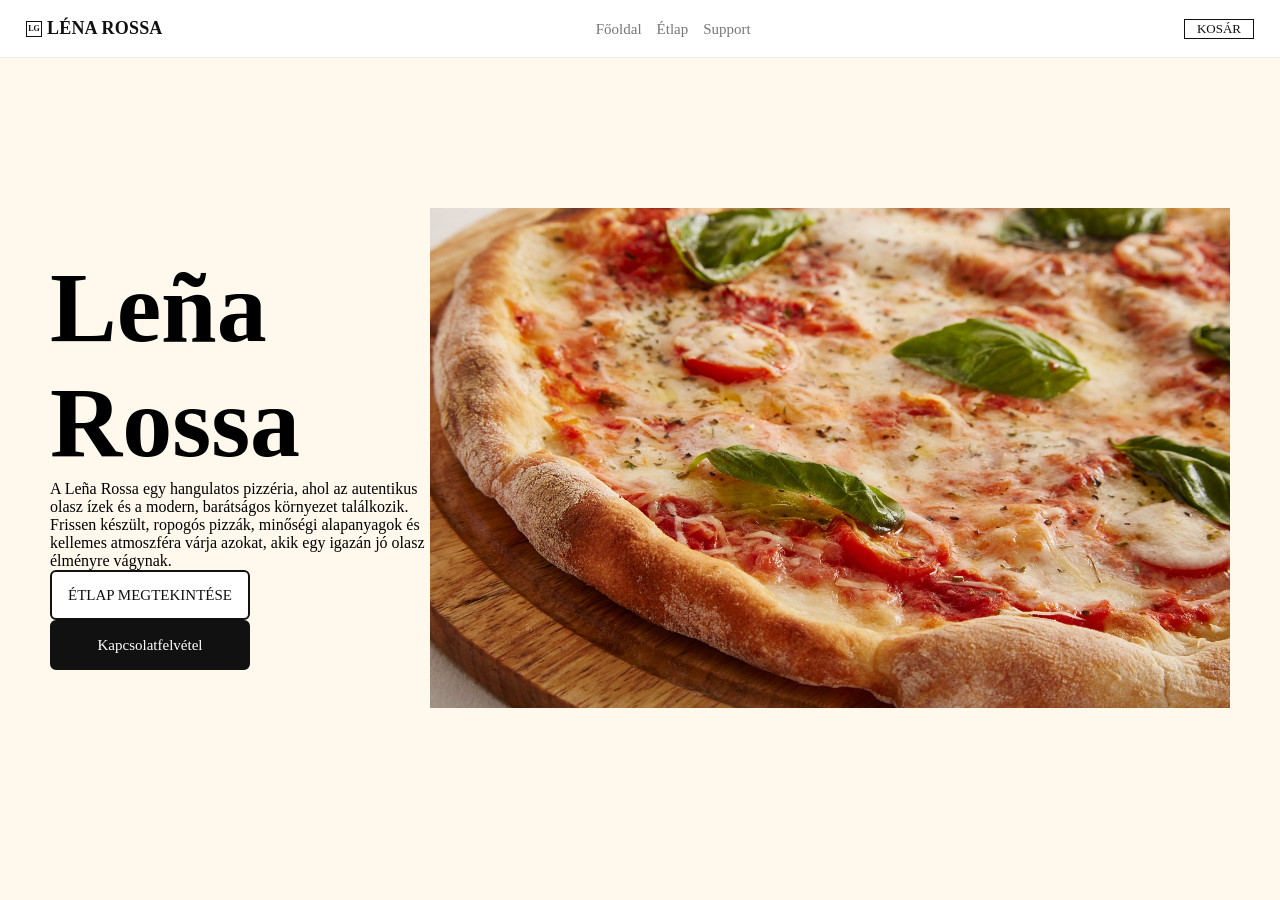
==== index.html @ cd0b2980 "renamed:    oldalak/etlap.html -> etlap.html 	modified:   index.html 	renamed:    oldalak/kosar.html" ====
<!DOCTYPE html>
<html lang="hu">
<head>
    <meta charset="UTF-8">
    <meta name="viewport" content="width=device-width, initial-scale=1.0">
    <link rel="stylesheet" href="src/css/index.css">
    <title>Leña Rossa</title>
</head>
<body>
    
    <nav class="navbar">
        <!-- Logó -->
        <a href="#" class="logo">
            <span class="logo-icon">LG</span>
            <span class="logo-text">LÉNA ROSSA</span>
        </a>

        <ul class="nav-links">
            <li><a href="index.html">Főoldal</a></li>
            <li><a href="etlap.html">Étlap</a></li>
            <li><a href="support.html">Support</a></li>
        </ul>

        <a href="kosar.html" class="cart-button">KOSÁR</a>
    </nav>

    <div class="leiras">

        <div>
        <h1>Leña Rossa</h1>
        <p>A Leña Rossa egy hangulatos pizzéria, ahol az autentikus olasz ízek és a modern, barátságos környezet találkozik. Frissen készült, ropogós pizzák, minőségi alapanyagok és kellemes atmoszféra várja azokat, akik egy igazán jó olasz élményre vágynak.</p>
    
        <button class="etlap-gomb"><a href="etlap.html">ÉTLAP MEGTEKINTÉSE</a></button>
        <button class="support-gomb"><a href="support.html">Kapcsolatfelvétel</a></button>

        </div>

        <div>
            <img src="src/img/pizza.jpg" alt="Pizza">
        </div>

        </div> 
</body>
</html>
---- src/css/index.css ----
* {
    margin: 0;
    padding: 0;
    box-sizing: border-box;
}

body{
    background: #FFF8EC;
}

.navbar {
    width: 100%;
    height: 58px;
    padding: 0 26px;

    display: flex;
    align-items: center;
    justify-content: space-between;

    background-color: #ffffff;
    border-bottom: 1px solid #eeeeee;
}

.logo {
    display: flex;
    align-items: center;
    gap: 5px;

    text-decoration: none;
    color: #111111;
}

.logo-icon {
    width: 16px;
    height: 16px;

    display: flex;
    align-items: center;
    justify-content: center;

    border: 1px solid #111111;
    font-size: 8px;
    font-weight: bold;
}

.logo-text {
    font-size: 18px;
    font-weight: bold;
    letter-spacing: 0.2px;
}

.nav-links {
    display: flex;
    align-items: center;
    gap: 15px;

    list-style: none;
}

.nav-links a {
    color: #777777;
    font-size: 15px;
    text-decoration: none;

    transition: color 0.2s ease;
}

.nav-links a:hover {
    color: #111111;
}

.cart-button {
    display: flex;
    align-items: center;
    justify-content: center;

    height: 20px;
    padding: 0 12px;

    border: 1px solid #111111;
    color: #111111;

    font-size: 13px;
    text-decoration: none;

    transition: all 0.2s ease;
}

.cart-button:hover {
    background-color: #111111;
    color: #ffffff;
}

#pizza-kep{
    float: right;
    width: 800px;
    height: 500px;
}

h1{
    font-size: 100px;
}

.leiras{
    display: flex;
    justify-content: space-between;
    align-items: center;

    margin: 150px 50px 0;
}

.leiras img{
    width: 800px;
    height: 500px;
}

.etlap-gomb{
    width: 200px;
    height: 50px;

    background-color: #ffffff;
    color: #111111;
    border: 2px solid #111111;
    border-radius: 6px;

    font-size: 15px;
    font-family:'Times New Roman', Times, serif;
}

.support-gomb{
    width: 200px;
    height: 50px;

    background-color: #111111;
    color: #ffffff;
    border: 2px solid #111111;
    border-radius: 6px;

    font-size: 15px;
    font-family:'Times New Roman', Times, serif;
}

.etlap-gomb a,
.support-gomb a{
    color: inherit;
    text-decoration: none;
}
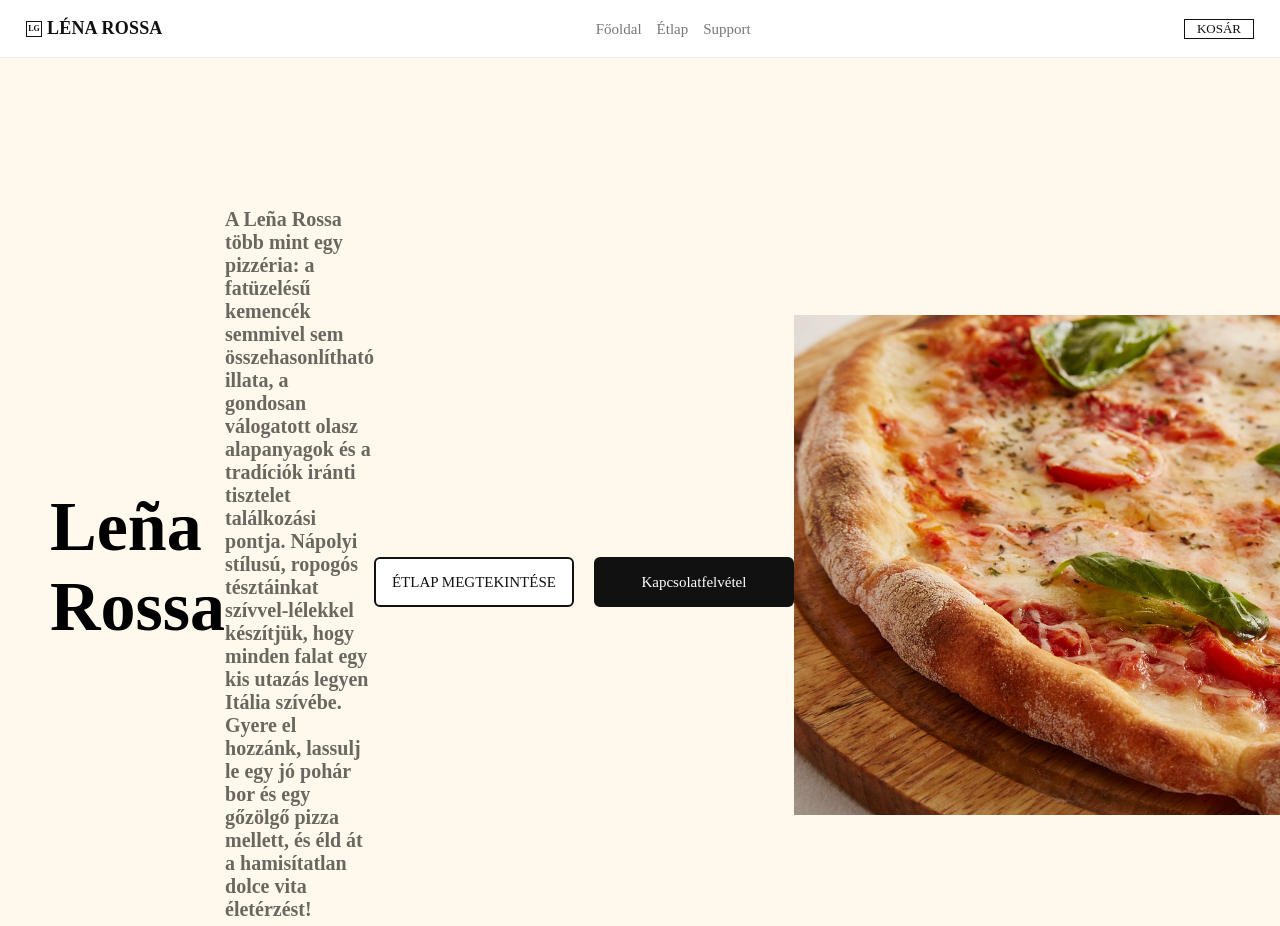
==== commit 55b762b7: "modified:   index.html 	deleted:    oldalak/index.html" ====
--- a/index.html
+++ b/index.html
@@ -26,13 +26,16 @@
 
     <div class="leiras">
 
-        <div>
-        <h1>Leña Rossa</h1>
-        <p>A Leña Rossa egy hangulatos pizzéria, ahol az autentikus olasz ízek és a modern, barátságos környezet találkozik. Frissen készült, ropogós pizzák, minőségi alapanyagok és kellemes atmoszféra várja azokat, akik egy igazán jó olasz élményre vágynak.</p>
-    
-        <button class="etlap-gomb"><a href="etlap.html">ÉTLAP MEGTEKINTÉSE</a></button>
-        <button class="support-gomb"><a href="support.html">Kapcsolatfelvétel</a></button>
+            <h1 class="leiras-cim">Leña Rossa</h1>
+        <div class="leiras-szoveg">
+            
+            <p> <b> A Leña Rossa több mint egy pizzéria: a fatüzelésű kemencék semmivel sem összehasonlítható illata, a gondosan válogatott olasz alapanyagok és a tradíciók iránti tisztelet találkozási pontja. Nápolyi stílusú, ropogós tésztáinkat szívvel-lélekkel készítjük, hogy minden falat egy kis utazás legyen Itália szívébe. Gyere el hozzánk, lassulj le egy jó pohár bor és egy gőzölgő pizza mellett, és éld át a hamisítatlan dolce vita életérzést!  </b></p>
+        </div>
 
+
+        <div class="homepage-buttons">
+            <button class="etlap-gomb"><a href="etlap.html">ÉTLAP MEGTEKINTÉSE</a></button>
+            <button class="support-gomb"><a href="support.html">Kapcsolatfelvétel</a></button>
         </div>
 
         <div>
--- a/src/css/index.css
+++ b/src/css/index.css
@@ -144,4 +144,25 @@
 .support-gomb a{
     color: inherit;
     text-decoration: none;
+}
+
+.homepage-buttons{
+    display: flex;
+    gap: 20px;
+    margin-top: 30px;
+}
+
+.leiras-szoveg{
+    width: 400px;
+    font-family:'Times New Roman', Times, serif;
+    font-size: 20px;
+    color: #6B6760;
+    margin-bottom: 5px;
+
+}
+
+.leiras-cim{
+    font-family:'Times New Roman', Times, serif;
+    font-size: 70px;
+    color: black;
 }
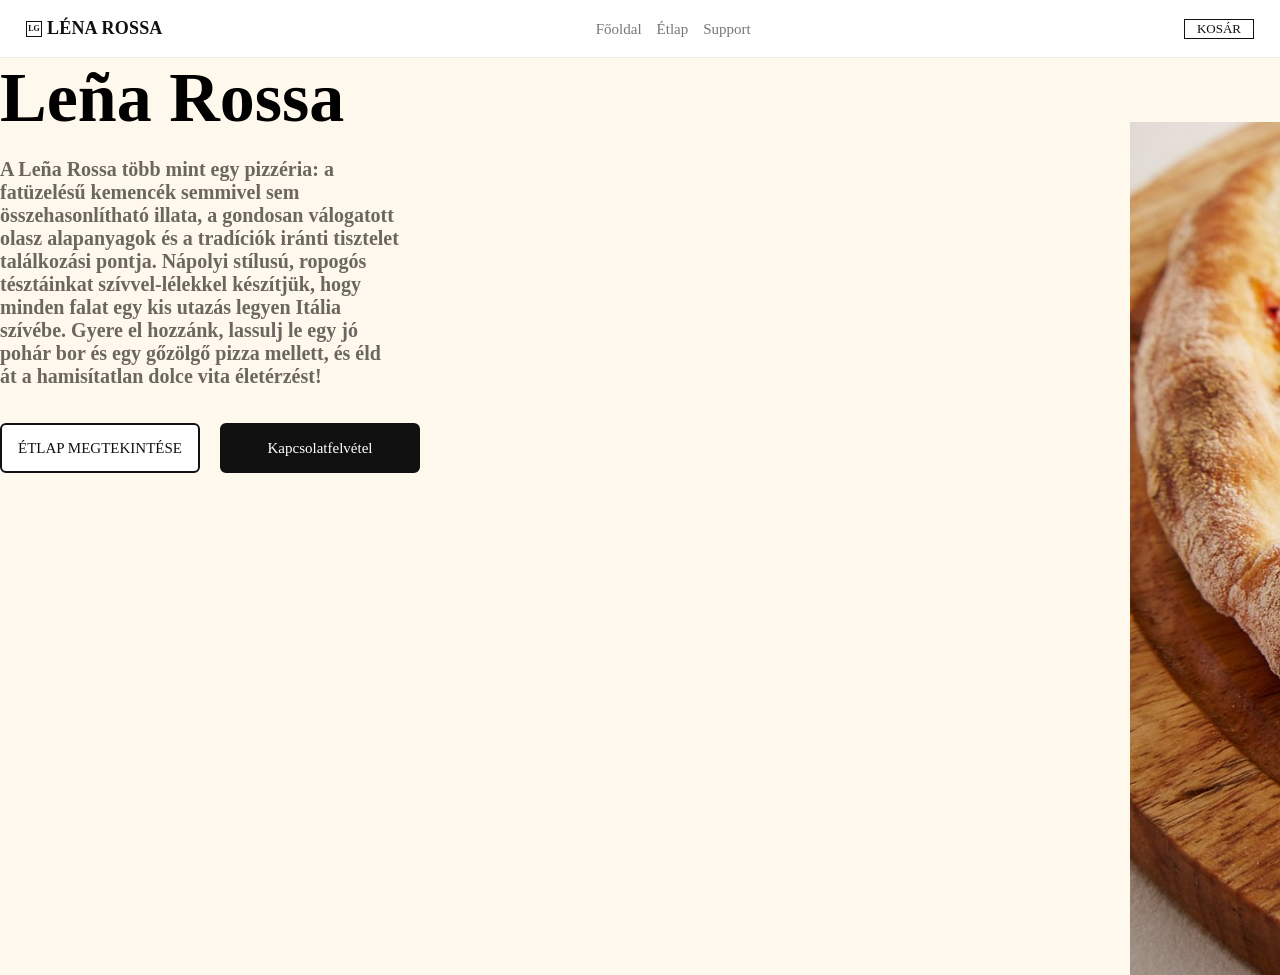
==== commit 80472318: "megint szex homepage css html szex" ====
--- a/index.html
+++ b/index.html
@@ -38,10 +38,10 @@
             <button class="support-gomb"><a href="support.html">Kapcsolatfelvétel</a></button>
         </div>
 
-        <div>
+    </div>
+        <div class="pizza-image">
             <img src="src/img/pizza.jpg" alt="Pizza">
         </div>
 
-        </div> 
 </body>
 </html>
--- a/src/css/index.css
+++ b/src/css/index.css
@@ -91,11 +91,6 @@
     color: #ffffff;
 }
 
-#pizza-kep{
-    float: right;
-    width: 800px;
-    height: 500px;
-}
 
 h1{
     font-size: 100px;
@@ -103,10 +98,8 @@
 
 .leiras{
     display: flex;
-    justify-content: space-between;
-    align-items: center;
-
-    margin: 150px 50px 0;
+    flex-direction: column;
+    align-items: flex-start;
 }
 
 .leiras img{
@@ -154,7 +147,7 @@
 
 .leiras-szoveg{
     width: 400px;
-    font-family:'Times New Roman', Times, serif;
+    font-family: 'Times New Roman', Times, serif;
     font-size: 20px;
     color: #6B6760;
     margin-bottom: 5px;
@@ -162,7 +155,17 @@
 }
 
 .leiras-cim{
-    font-family:'Times New Roman', Times, serif;
+    font-family: 'Times New Roman', Times, serif;
     font-size: 70px;
     color: black;
+    margin-bottom: 20px;
+}
+
+.pizza-image{
+    height: 150px;
+    width: 150px;
+    float: right;
+    display: flex;
+    align-items: center;
+
 }
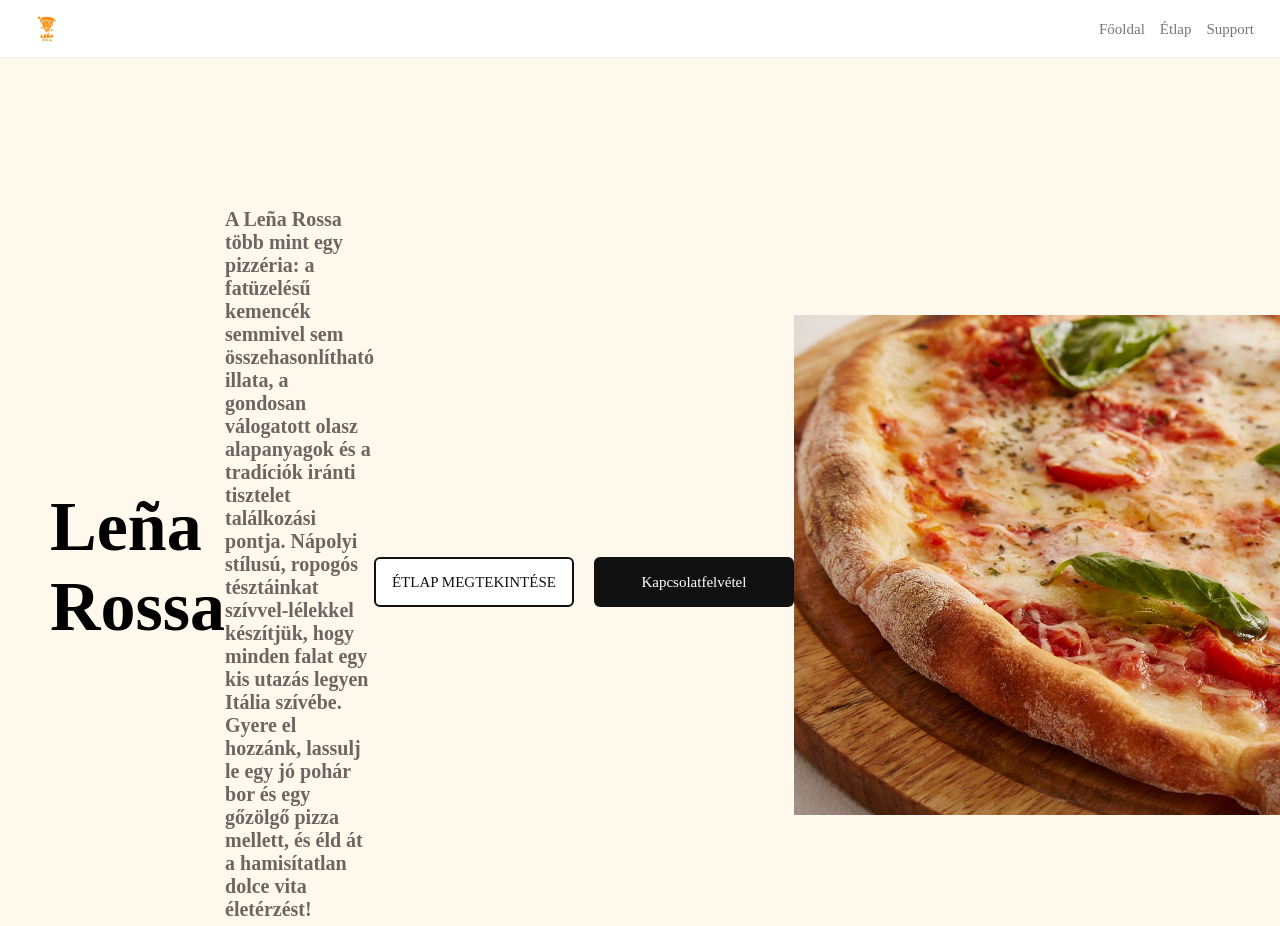
==== commit 6631a14e: "navbar fix" ====
--- a/index.html
+++ b/index.html
@@ -11,8 +11,7 @@
     <nav class="navbar">
         <!-- Logó -->
         <a href="#" class="logo">
-            <span class="logo-icon">LG</span>
-            <span class="logo-text">LÉNA ROSSA</span>
+            <img src="src/img/logo.png" alt="Logo" class="logo-icon">
         </a>
 
         <ul class="nav-links">
@@ -21,7 +20,6 @@
             <li><a href="support.html">Support</a></li>
         </ul>
 
-        <a href="kosar.html" class="cart-button">KOSÁR</a>
     </nav>
 
     <div class="leiras">
@@ -38,10 +36,10 @@
             <button class="support-gomb"><a href="support.html">Kapcsolatfelvétel</a></button>
         </div>
 
-    </div>
-        <div class="pizza-image">
+        <div>
             <img src="src/img/pizza.jpg" alt="Pizza">
         </div>
 
+        </div> 
 </body>
 </html>
--- a/src/css/index.css
+++ b/src/css/index.css
@@ -24,23 +24,15 @@
 .logo {
     display: flex;
     align-items: center;
-    gap: 5px;
 
     text-decoration: none;
     color: #111111;
 }
 
 .logo-icon {
-    width: 16px;
-    height: 16px;
-
-    display: flex;
-    align-items: center;
-    justify-content: center;
-
-    border: 1px solid #111111;
-    font-size: 8px;
-    font-weight: bold;
+    width: 42px;
+    height: 42px;
+    object-fit: contain;
 }
 
 .logo-text {
@@ -91,6 +83,11 @@
     color: #ffffff;
 }
 
+#pizza-kep{
+    float: right;
+    width: 800px;
+    height: 500px;
+}
 
 h1{
     font-size: 100px;
@@ -98,8 +95,10 @@
 
 .leiras{
     display: flex;
-    flex-direction: column;
-    align-items: flex-start;
+    justify-content: space-between;
+    align-items: center;
+
+    margin: 150px 50px 0;
 }
 
 .leiras img{
@@ -147,7 +146,7 @@
 
 .leiras-szoveg{
     width: 400px;
-    font-family: 'Times New Roman', Times, serif;
+    font-family:'Times New Roman', Times, serif;
     font-size: 20px;
     color: #6B6760;
     margin-bottom: 5px;
@@ -155,17 +154,7 @@
 }
 
 .leiras-cim{
-    font-family: 'Times New Roman', Times, serif;
+    font-family:'Times New Roman', Times, serif;
     font-size: 70px;
     color: black;
-    margin-bottom: 20px;
-}
-
-.pizza-image{
-    height: 150px;
-    width: 150px;
-    float: right;
-    display: flex;
-    align-items: center;
-
 }
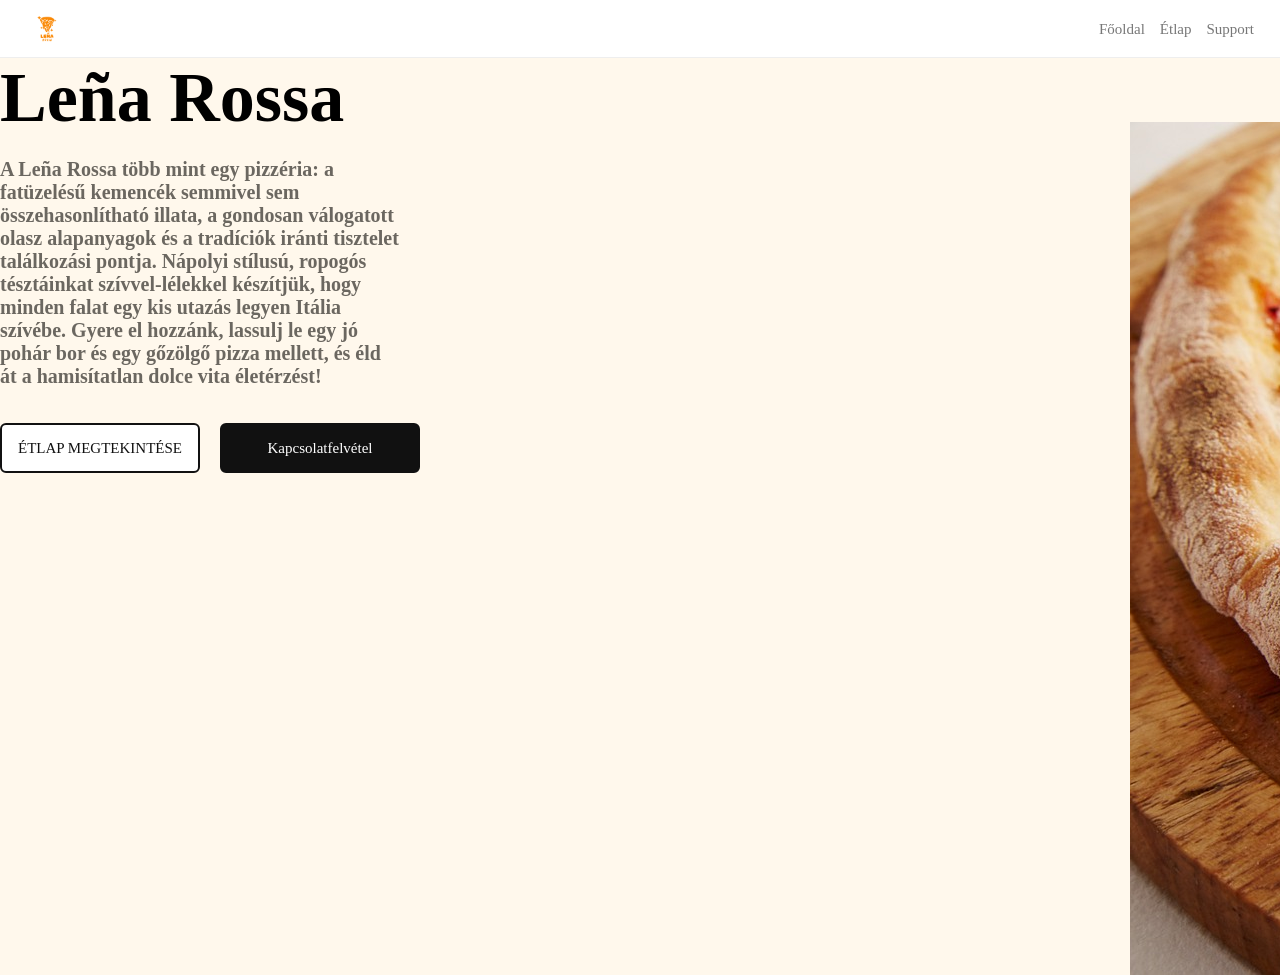
==== commit 7f987315: "Merge branch 'main' of https://github.com/lecs0/iktPizza" ====
--- a/index.html
+++ b/index.html
@@ -36,10 +36,10 @@
             <button class="support-gomb"><a href="support.html">Kapcsolatfelvétel</a></button>
         </div>
 
-        <div>
+    </div>
+        <div class="pizza-image">
             <img src="src/img/pizza.jpg" alt="Pizza">
         </div>
 
-        </div> 
 </body>
 </html>
--- a/src/css/index.css
+++ b/src/css/index.css
@@ -83,11 +83,6 @@
     color: #ffffff;
 }
 
-#pizza-kep{
-    float: right;
-    width: 800px;
-    height: 500px;
-}
 
 h1{
     font-size: 100px;
@@ -95,10 +90,8 @@
 
 .leiras{
     display: flex;
-    justify-content: space-between;
-    align-items: center;
-
-    margin: 150px 50px 0;
+    flex-direction: column;
+    align-items: flex-start;
 }
 
 .leiras img{
@@ -146,7 +139,7 @@
 
 .leiras-szoveg{
     width: 400px;
-    font-family:'Times New Roman', Times, serif;
+    font-family: 'Times New Roman', Times, serif;
     font-size: 20px;
     color: #6B6760;
     margin-bottom: 5px;
@@ -154,7 +147,17 @@
 }
 
 .leiras-cim{
-    font-family:'Times New Roman', Times, serif;
+    font-family: 'Times New Roman', Times, serif;
     font-size: 70px;
     color: black;
+    margin-bottom: 20px;
+}
+
+.pizza-image{
+    height: 150px;
+    width: 150px;
+    float: right;
+    display: flex;
+    align-items: center;
+
 }
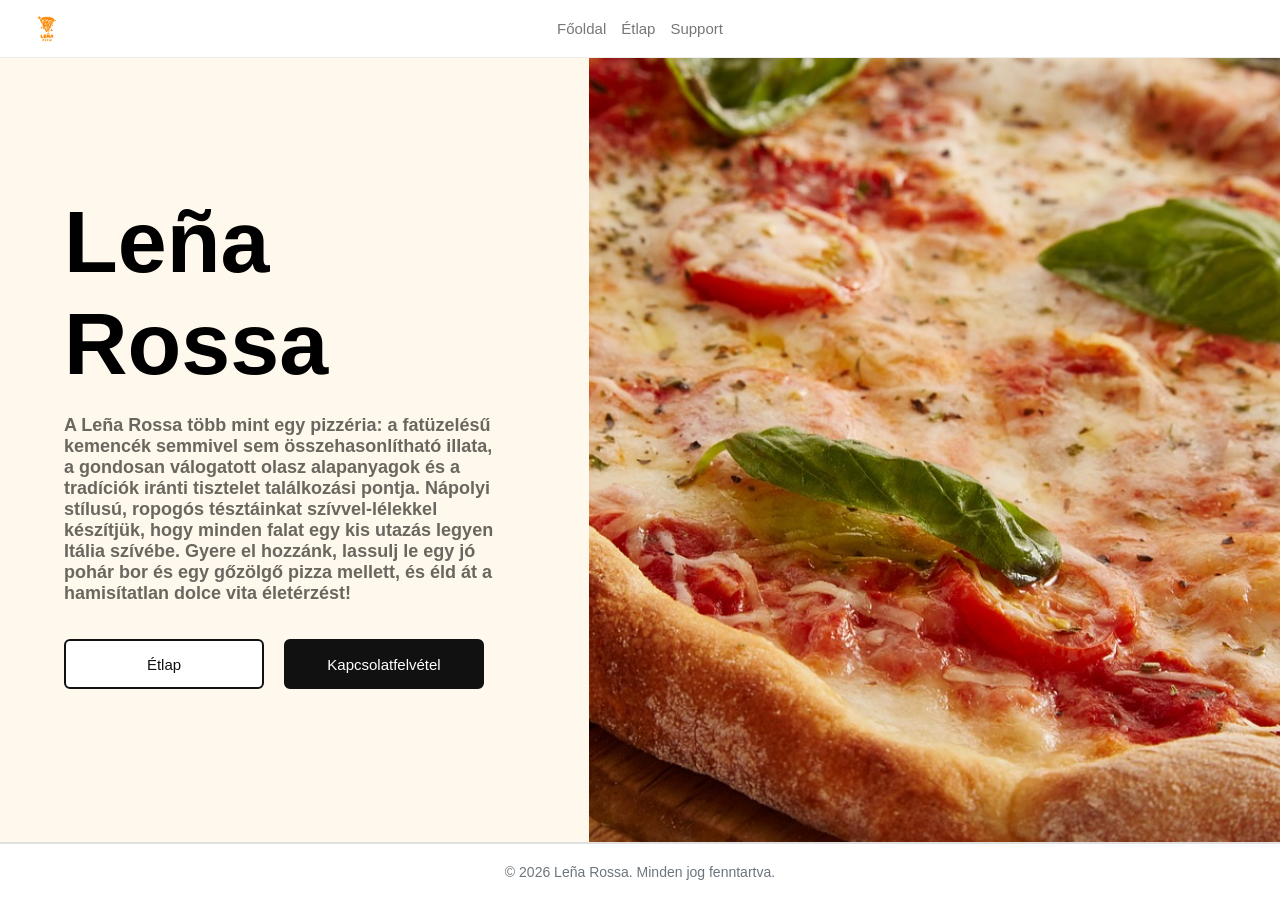
==== commit 8c8ee3e3: "sok minden" ====
--- a/index.html
+++ b/index.html
@@ -4,6 +4,7 @@
     <meta charset="UTF-8">
     <meta name="viewport" content="width=device-width, initial-scale=1.0">
     <link rel="stylesheet" href="src/css/index.css">
+    <link rel="stylesheet" href="src/css/kozos.css">
     <title>Leña Rossa</title>
 </head>
 <body>
@@ -22,24 +23,29 @@
 
     </nav>
 
-    <div class="leiras">
+    <main class="homepage-content">
+        <div class="leiras">
 
             <h1 class="leiras-cim">Leña Rossa</h1>
-        <div class="leiras-szoveg">
-            
-            <p> <b> A Leña Rossa több mint egy pizzéria: a fatüzelésű kemencék semmivel sem összehasonlítható illata, a gondosan válogatott olasz alapanyagok és a tradíciók iránti tisztelet találkozási pontja. Nápolyi stílusú, ropogós tésztáinkat szívvel-lélekkel készítjük, hogy minden falat egy kis utazás legyen Itália szívébe. Gyere el hozzánk, lassulj le egy jó pohár bor és egy gőzölgő pizza mellett, és éld át a hamisítatlan dolce vita életérzést!  </b></p>
-        </div>
+            <div class="leiras-szoveg">
+                <p><b>A Leña Rossa több mint egy pizzéria: a fatüzelésű kemencék semmivel sem összehasonlítható illata, a gondosan válogatott olasz alapanyagok és a tradíciók iránti tisztelet találkozási pontja. Nápolyi stílusú, ropogós tésztáinkat szívvel-lélekkel készítjük, hogy minden falat egy kis utazás legyen Itália szívébe. Gyere el hozzánk, lassulj le egy jó pohár bor és egy gőzölgő pizza mellett, és éld át a hamisítatlan dolce vita életérzést!</b></p>
+            </div>
 
 
-        <div class="homepage-buttons">
-            <button class="etlap-gomb"><a href="etlap.html">ÉTLAP MEGTEKINTÉSE</a></button>
-            <button class="support-gomb"><a href="support.html">Kapcsolatfelvétel</a></button>
+            <div class="homepage-buttons">
+                <a class="homepage-button etlap-gomb" href="etlap.html">Étlap</a>
+                <a class="homepage-button support-gomb" href="support.html">Kapcsolatfelvétel</a>
+            </div>
+
         </div>
-
-    </div>
         <div class="pizza-image">
             <img src="src/img/pizza.jpg" alt="Pizza">
         </div>
+    </main>
+
+    <footer class="footer">
+        <p>&copy; 2026 Leña Rossa. Minden jog fenntartva.</p>
+    </footer>
 
 </body>
 </html>
--- a/src/css/index.css
+++ b/src/css/index.css
@@ -1,163 +1,151 @@
-* {
-    margin: 0;
-    padding: 0;
-    box-sizing: border-box;
-}
-
-body{
-    background: #FFF8EC;
+body {
+    position: relative;
+    display: flex;
+    flex-direction: column;
+    min-height: 100vh;
+    background: #fff8ec;
 }
 
 .navbar {
-    width: 100%;
-    height: 58px;
-    padding: 0 26px;
-
-    display: flex;
-    align-items: center;
-    justify-content: space-between;
-
-    background-color: #ffffff;
-    border-bottom: 1px solid #eeeeee;
+    position: relative;
+    z-index: 2;
+    margin-bottom: 0;
+    background: transparent;
 }
 
-.logo {
-    display: flex;
-    align-items: center;
-
-    text-decoration: none;
-    color: #111111;
+.homepage-content {
+    display: grid;
+    grid-template-columns: 46% 54%;
+    flex: 1;
+    width: 100%;
+    min-height: 0;
+    position: relative;
+    z-index: 1;
 }
 
-.logo-icon {
-    width: 42px;
-    height: 42px;
-    object-fit: contain;
+.leiras {
+    display: flex;
+    flex-direction: column;
+    justify-content: center;
+    max-width: 560px;
+    padding: clamp(32px, 5vw, 64px);
+    background: #fff8ec;
 }
 
-.logo-text {
-    font-size: 18px;
-    font-weight: bold;
-    letter-spacing: 0.2px;
+.leiras-cim {
+    margin-bottom: 20px;
+    color: #000;
+    font-size: clamp(48px, 7vw, 88px);
 }
 
-.nav-links {
-    display: flex;
-    align-items: center;
-    gap: 15px;
-
-    list-style: none;
+.leiras-szoveg {
+    margin-bottom: 5px;
+    color: #6b6760;
+    font-size: 18px;
 }
 
-.nav-links a {
-    color: #777777;
-    font-size: 15px;
-    text-decoration: none;
-
-    transition: color 0.2s ease;
-}
-
-.nav-links a:hover {
-    color: #111111;
-}
-
-.cart-button {
+.homepage-buttons {
     display: flex;
-    align-items: center;
-    justify-content: center;
-
-    height: 20px;
-    padding: 0 12px;
-
-    border: 1px solid #111111;
-    color: #111111;
-
-    font-size: 13px;
-    text-decoration: none;
-
-    transition: all 0.2s ease;
-}
-
-.cart-button:hover {
-    background-color: #111111;
-    color: #ffffff;
-}
-
-
-h1{
-    font-size: 100px;
-}
-
-.leiras{
-    display: flex;
-    flex-direction: column;
-    align-items: flex-start;
-}
-
-.leiras img{
-    width: 800px;
-    height: 500px;
-}
-
-.etlap-gomb{
-    width: 200px;
-    height: 50px;
-
-    background-color: #ffffff;
-    color: #111111;
-    border: 2px solid #111111;
-    border-radius: 6px;
-
-    font-size: 15px;
-    font-family:'Times New Roman', Times, serif;
-}
-
-.support-gomb{
-    width: 200px;
-    height: 50px;
-
-    background-color: #111111;
-    color: #ffffff;
-    border: 2px solid #111111;
-    border-radius: 6px;
-
-    font-size: 15px;
-    font-family:'Times New Roman', Times, serif;
-}
-
-.etlap-gomb a,
-.support-gomb a{
-    color: inherit;
-    text-decoration: none;
-}
-
-.homepage-buttons{
-    display: flex;
+    flex-wrap: wrap;
     gap: 20px;
     margin-top: 30px;
 }
 
-.leiras-szoveg{
-    width: 400px;
-    font-family: 'Times New Roman', Times, serif;
-    font-size: 20px;
-    color: #6B6760;
-    margin-bottom: 5px;
-
+.homepage-button {
+    display: inline-flex;
+    position: relative;
+    z-index: 3;
+    align-items: center;
+    justify-content: center;
+    width: 200px;
+    height: 50px;
+    border: 2px solid #111;
+    border-radius: 6px;
+    cursor: pointer;
+    font-size: 15px;
+    text-decoration: none;
+    transition: background-color 0.2s ease, color 0.2s ease, transform 0.2s ease;
 }
 
-.leiras-cim{
-    font-family: 'Times New Roman', Times, serif;
-    font-size: 70px;
-    color: black;
-    margin-bottom: 20px;
+.homepage-button:hover {
+    transform: translateY(-2px);
 }
 
-.pizza-image{
-    height: 150px;
-    width: 150px;
-    float: right;
-    display: flex;
-    align-items: center;
+.homepage-button:active {
+    transform: translateY(0);
+}
 
-}+.homepage-button:focus-visible {
+    outline: 3px solid #ff8a00;
+    outline-offset: 3px;
+}
+
+.etlap-gomb {
+    background: #fff;
+    color: #111;
+}
+
+
+
+.support-gomb {
+    background: #111;
+    color: #fff;
+}
+.pizza-image {
+    position: fixed;
+    z-index: 0;
+    top: 0;
+    right: 0;
+    bottom: 0;
+    width: 54%;
+    min-width: 0;
+}
+
+.pizza-image img {
+    display: block;
+    width: 100%;
+    height: 100%;
+    border-radius: 0;
+    object-fit: cover;
+}
+
+footer {
+    position: relative;
+    z-index: 2;
+    margin-top: 0;
+    background: transparent;
+}
+
+@media (max-width: 700px) {
+    .navbar {
+        background: #fff;
+    }
+
+    .homepage-content {
+        grid-template-columns: 1fr;
+    }
+
+    .leiras {
+        max-width: none;
+        padding: 40px 24px;
+    }
+
+    .leiras-szoveg {
+        font-size: 17px;
+    }
+
+    .pizza-image {
+        position: relative;
+        top: auto;
+        right: auto;
+        bottom: auto;
+        z-index: auto;
+        width: 100%;
+        min-height: 300px;
+        max-height: 420px;
+    }
+
+    footer {
+        background: #fff;
+    }
+}
--- a/src/css/kozos.css
+++ b/src/css/kozos.css
@@ -0,0 +1,89 @@
+* {
+    box-sizing: border-box;
+    margin: 0;
+    padding: 0;
+    font-family: Arial, sans-serif;
+}
+
+.navbar {
+    display: flex;
+    align-items: center;
+    width: 100%;
+    height: 58px;
+    padding: 0 26px;
+    background: #fff;
+    border-bottom: 1px solid #eee;
+    margin-bottom: 20px;
+}
+
+.logo {
+    display: flex;
+    align-items: center;
+    color: #111;
+    text-decoration: none;
+}
+
+.logo-icon {
+    width: 42px;
+    height: 42px;
+    object-fit: contain;
+}
+
+.nav-links {
+    display: flex;
+    position: absolute;
+    left: 50%;
+    align-items: center;
+    gap: 15px;
+    padding: 0;
+    margin: 0;
+    list-style: none;
+    transform: translateX(-50%);
+    white-space: nowrap;
+}
+
+.nav-links a {
+    color: #777;
+    font-size: 15px;
+    text-decoration: none;
+    transition: color 0.2s ease;
+}
+
+.nav-links a:hover {
+    color: #111;
+}
+
+.cart-button {
+    display: flex;
+    align-items: center;
+    justify-content: center;
+    height: 32px;
+    padding: 0 14px;
+    border: 1px solid #111;
+    border-radius: 4px;
+    color: #111;
+    font-size: 13px;
+    text-decoration: none;
+    transition: all 0.2s ease;
+    
+}
+
+.back-button {
+    margin-left: auto;
+}
+
+.cart-button:hover {
+    background: #111;
+    color: #fff;
+}
+
+footer {
+    width: 100%;
+    padding: 20px;
+    border-top: 2px solid #e0e0e0;
+    margin-top: 40px;
+    background: #fff;
+    color: #6c757d;
+    font-size: 14px;
+    text-align: center;
+}
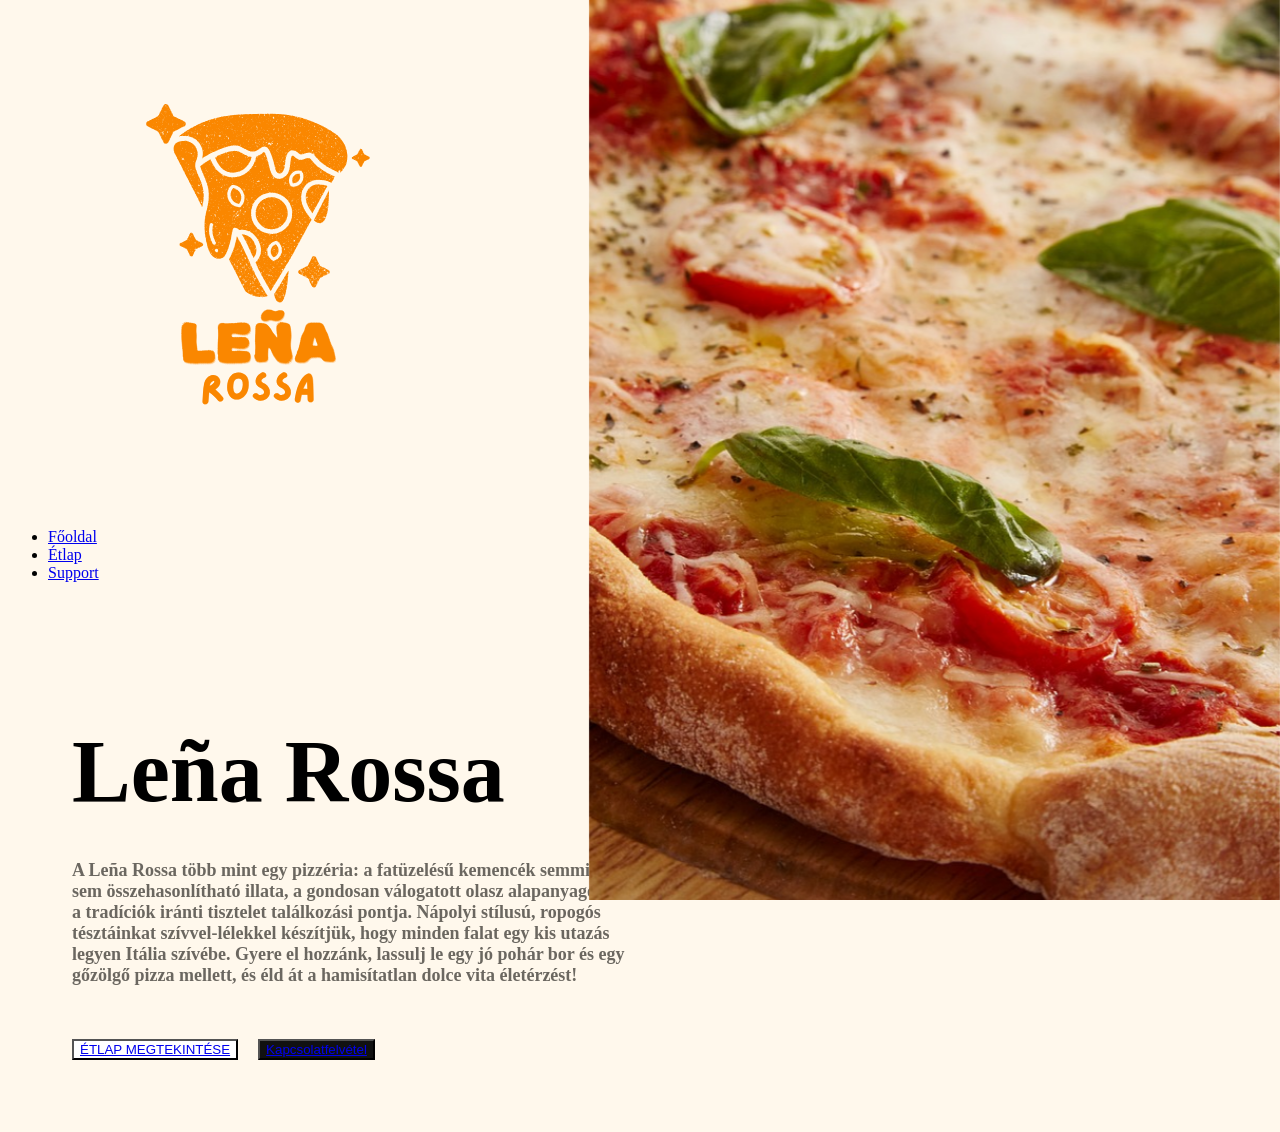
==== commit be6c54b3: "etlap kartyak" ====
--- a/index.html
+++ b/index.html
@@ -4,13 +4,11 @@
     <meta charset="UTF-8">
     <meta name="viewport" content="width=device-width, initial-scale=1.0">
     <link rel="stylesheet" href="src/css/index.css">
-    <link rel="stylesheet" href="src/css/kozos.css">
     <title>Leña Rossa</title>
 </head>
 <body>
     
     <nav class="navbar">
-        <!-- Logó -->
         <a href="#" class="logo">
             <img src="src/img/logo.png" alt="Logo" class="logo-icon">
         </a>
@@ -23,29 +21,24 @@
 
     </nav>
 
-    <main class="homepage-content">
-        <div class="leiras">
+    <div class="leiras">
 
             <h1 class="leiras-cim">Leña Rossa</h1>
-            <div class="leiras-szoveg">
-                <p><b>A Leña Rossa több mint egy pizzéria: a fatüzelésű kemencék semmivel sem összehasonlítható illata, a gondosan válogatott olasz alapanyagok és a tradíciók iránti tisztelet találkozási pontja. Nápolyi stílusú, ropogós tésztáinkat szívvel-lélekkel készítjük, hogy minden falat egy kis utazás legyen Itália szívébe. Gyere el hozzánk, lassulj le egy jó pohár bor és egy gőzölgő pizza mellett, és éld át a hamisítatlan dolce vita életérzést!</b></p>
-            </div>
+        <div class="leiras-szoveg">
+            
+            <p> <b> A Leña Rossa több mint egy pizzéria: a fatüzelésű kemencék semmivel sem összehasonlítható illata, a gondosan válogatott olasz alapanyagok és a tradíciók iránti tisztelet találkozási pontja. Nápolyi stílusú, ropogós tésztáinkat szívvel-lélekkel készítjük, hogy minden falat egy kis utazás legyen Itália szívébe. Gyere el hozzánk, lassulj le egy jó pohár bor és egy gőzölgő pizza mellett, és éld át a hamisítatlan dolce vita életérzést!  </b></p>
+        </div>
 
 
-            <div class="homepage-buttons">
-                <a class="homepage-button etlap-gomb" href="etlap.html">Étlap</a>
-                <a class="homepage-button support-gomb" href="support.html">Kapcsolatfelvétel</a>
-            </div>
+        <div class="homepage-buttons">
+            <button class="etlap-gomb"><a href="etlap.html">ÉTLAP MEGTEKINTÉSE</a></button>
+            <button class="support-gomb"><a href="support.html">Kapcsolatfelvétel</a></button>
+        </div>
 
-        </div>
+    </div>
         <div class="pizza-image">
             <img src="src/img/pizza.jpg" alt="Pizza">
         </div>
-    </main>
-
-    <footer class="footer">
-        <p>&copy; 2026 Leña Rossa. Minden jog fenntartva.</p>
-    </footer>
 
 </body>
 </html>
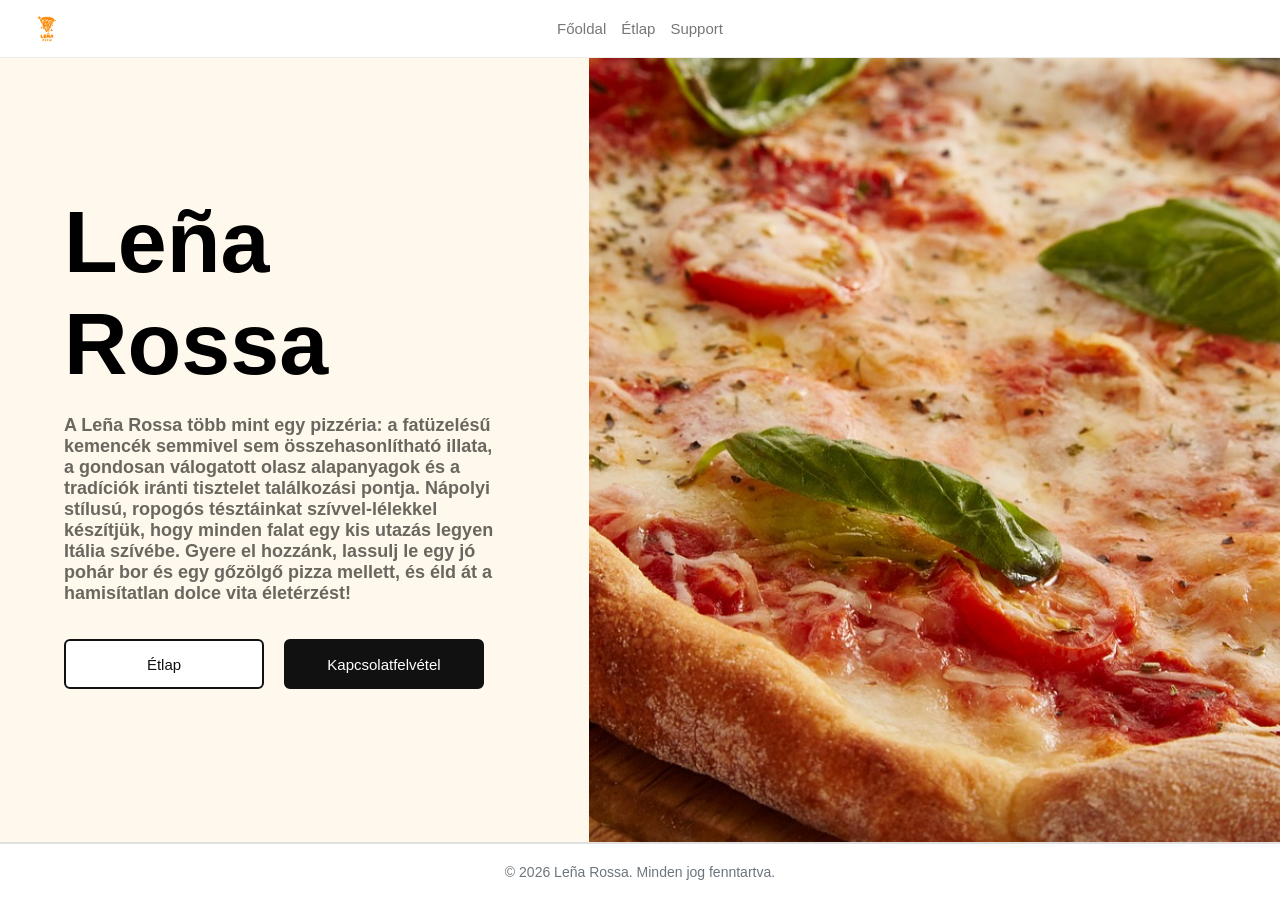
==== commit f8298966: "Merge branch 'main' of https://github.com/lecs0/iktPizza" ====
--- a/index.html
+++ b/index.html
@@ -4,6 +4,7 @@
     <meta charset="UTF-8">
     <meta name="viewport" content="width=device-width, initial-scale=1.0">
     <link rel="stylesheet" href="src/css/index.css">
+    <link rel="stylesheet" href="src/css/kozos.css">
     <title>Leña Rossa</title>
 </head>
 <body>
@@ -21,24 +22,29 @@
 
     </nav>
 
-    <div class="leiras">
+    <main class="homepage-content">
+        <div class="leiras">
 
             <h1 class="leiras-cim">Leña Rossa</h1>
-        <div class="leiras-szoveg">
-            
-            <p> <b> A Leña Rossa több mint egy pizzéria: a fatüzelésű kemencék semmivel sem összehasonlítható illata, a gondosan válogatott olasz alapanyagok és a tradíciók iránti tisztelet találkozási pontja. Nápolyi stílusú, ropogós tésztáinkat szívvel-lélekkel készítjük, hogy minden falat egy kis utazás legyen Itália szívébe. Gyere el hozzánk, lassulj le egy jó pohár bor és egy gőzölgő pizza mellett, és éld át a hamisítatlan dolce vita életérzést!  </b></p>
-        </div>
+            <div class="leiras-szoveg">
+                <p><b>A Leña Rossa több mint egy pizzéria: a fatüzelésű kemencék semmivel sem összehasonlítható illata, a gondosan válogatott olasz alapanyagok és a tradíciók iránti tisztelet találkozási pontja. Nápolyi stílusú, ropogós tésztáinkat szívvel-lélekkel készítjük, hogy minden falat egy kis utazás legyen Itália szívébe. Gyere el hozzánk, lassulj le egy jó pohár bor és egy gőzölgő pizza mellett, és éld át a hamisítatlan dolce vita életérzést!</b></p>
+            </div>
 
 
-        <div class="homepage-buttons">
-            <button class="etlap-gomb"><a href="etlap.html">ÉTLAP MEGTEKINTÉSE</a></button>
-            <button class="support-gomb"><a href="support.html">Kapcsolatfelvétel</a></button>
+            <div class="homepage-buttons">
+                <a class="homepage-button etlap-gomb" href="etlap.html">Étlap</a>
+                <a class="homepage-button support-gomb" href="support.html">Kapcsolatfelvétel</a>
+            </div>
+
         </div>
-
-    </div>
         <div class="pizza-image">
             <img src="src/img/pizza.jpg" alt="Pizza">
         </div>
+    </main>
+
+    <footer class="footer">
+        <p>&copy; 2026 Leña Rossa. Minden jog fenntartva.</p>
+    </footer>
 
 </body>
 </html>
--- a/src/css/kozos.css
+++ b/src/css/kozos.css
@@ -0,0 +1,89 @@
+* {
+    box-sizing: border-box;
+    margin: 0;
+    padding: 0;
+    font-family: Arial, sans-serif;
+}
+
+.navbar {
+    display: flex;
+    align-items: center;
+    width: 100%;
+    height: 58px;
+    padding: 0 26px;
+    background: #fff;
+    border-bottom: 1px solid #eee;
+    margin-bottom: 20px;
+}
+
+.logo {
+    display: flex;
+    align-items: center;
+    color: #111;
+    text-decoration: none;
+}
+
+.logo-icon {
+    width: 42px;
+    height: 42px;
+    object-fit: contain;
+}
+
+.nav-links {
+    display: flex;
+    position: absolute;
+    left: 50%;
+    align-items: center;
+    gap: 15px;
+    padding: 0;
+    margin: 0;
+    list-style: none;
+    transform: translateX(-50%);
+    white-space: nowrap;
+}
+
+.nav-links a {
+    color: #777;
+    font-size: 15px;
+    text-decoration: none;
+    transition: color 0.2s ease;
+}
+
+.nav-links a:hover {
+    color: #111;
+}
+
+.cart-button {
+    display: flex;
+    align-items: center;
+    justify-content: center;
+    height: 32px;
+    padding: 0 14px;
+    border: 1px solid #111;
+    border-radius: 4px;
+    color: #111;
+    font-size: 13px;
+    text-decoration: none;
+    transition: all 0.2s ease;
+    
+}
+
+.back-button {
+    margin-left: auto;
+}
+
+.cart-button:hover {
+    background: #111;
+    color: #fff;
+}
+
+footer {
+    width: 100%;
+    padding: 20px;
+    border-top: 2px solid #e0e0e0;
+    margin-top: 40px;
+    background: #fff;
+    color: #6c757d;
+    font-size: 14px;
+    text-align: center;
+}
